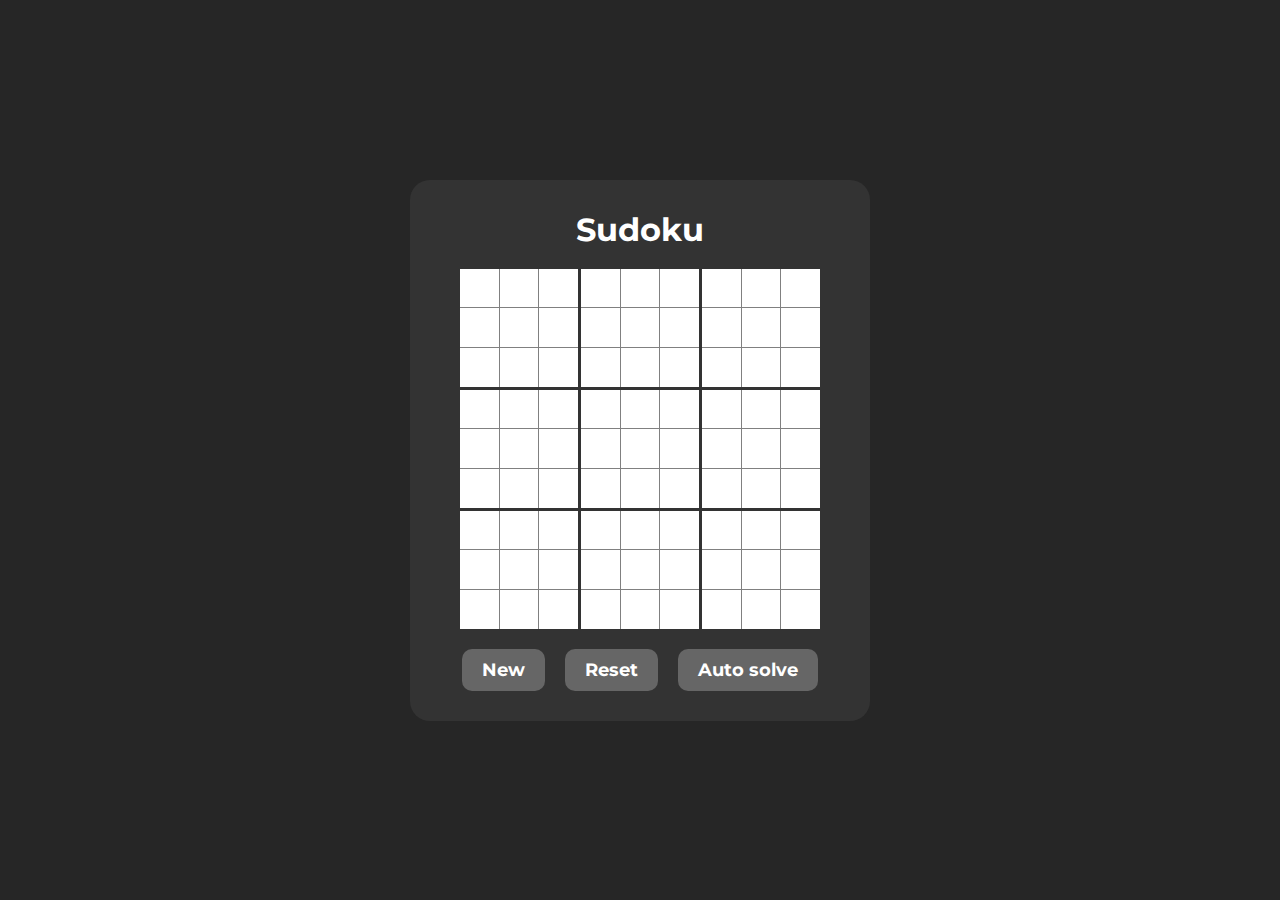
==== Sudoku/index.html @ 14457b55 "Initial commit" ====
<!DOCTYPE html>
<html lang="en">
  <head>
    <meta charset="UTF-8" />
    <meta name="viewport" content="width=device-width, initial-scale=1.0" />
    <title>Sudoku</title>
    <link rel="stylesheet" href="style.css" />
  </head>
  <body>
    <div class="container">
        <h1>Sudoku</h1>
      <div class="game-container">
        <div class="cell">
          <div class="number" id="number"></div>
          <div class="number" id="number"></div>
          <div class="number" id="number"></div>
          <div class="number" id="number"></div>
          <div class="number" id="number"></div>
          <div class="number" id="number"></div>
          <div class="number" id="number"></div>
          <div class="number" id="number"></div>
          <div class="number" id="number"></div>
        </div>
        <div class="cell">
          <div class="number" id="number"></div>
          <div class="number" id="number"></div>
          <div class="number" id="number"></div>
          <div class="number" id="number"></div>
          <div class="number" id="number"></div>
          <div class="number" id="number"></div>
          <div class="number" id="number"></div>
          <div class="number" id="number"></div>
          <div class="number" id="number"></div>
        </div>
        <div class="cell">
          <div class="number" id="number"></div>
          <div class="number" id="number"></div>
          <div class="number" id="number"></div>
          <div class="number" id="number"></div>
          <div class="number" id="number"></div>
          <div class="number" id="number"></div>
          <div class="number" id="number"></div>
          <div class="number" id="number"></div>
          <div class="number" id="number"></div>
        </div>
        <div class="cell">
          <div class="number" id="number"></div>
          <div class="number" id="number"></div>
          <div class="number" id="number"></div>
          <div class="number" id="number"></div>
          <div class="number" id="number"></div>
          <div class="number" id="number"></div>
          <div class="number" id="number"></div>
          <div class="number" id="number"></div>
          <div class="number" id="number"></div>
        </div>
        <div class="cell">
          <div class="number" id="number"></div>
          <div class="number" id="number"></div>
          <div class="number" id="number"></div>
          <div class="number" id="number"></div>
          <div class="number" id="number"></div>
          <div class="number" id="number"></div>
          <div class="number" id="number"></div>
          <div class="number" id="number"></div>
          <div class="number" id="number"></div>
        </div>
        <div class="cell">
          <div class="number" id="number"></div>
          <div class="number" id="number"></div>
          <div class="number" id="number"></div>
          <div class="number" id="number"></div>
          <div class="number" id="number"></div>
          <div class="number" id="number"></div>
          <div class="number" id="number"></div>
          <div class="number" id="number"></div>
          <div class="number" id="number"></div>
        </div>
        <div class="cell">
          <div class="number" id="number"></div>
          <div class="number" id="number"></div>
          <div class="number" id="number"></div>
          <div class="number" id="number"></div>
          <div class="number" id="number"></div>
          <div class="number" id="number"></div>
          <div class="number" id="number"></div>
          <div class="number" id="number"></div>
          <div class="number" id="number"></div>
        </div>
        <div class="cell">
          <div class="number" id="number"></div>
          <div class="number" id="number"></div>
          <div class="number" id="number"></div>
          <div class="number" id="number"></div>
          <div class="number" id="number"></div>
          <div class="number" id="number"></div>
          <div class="number" id="number"></div>
          <div class="number" id="number"></div>
          <div class="number" id="number"></div>
        </div>
        <div class="cell">
          <div class="number" id="number"></div>
          <div class="number" id="number"></div>
          <div class="number" id="number"></div>
          <div class="number" id="number"></div>
          <div class="number" id="number"></div>
          <div class="number" id="number"></div>
          <div class="number" id="number"></div>
          <div class="number" id="number"></div>
          <div class="number" id="number"></div>
        </div>
        
      </div>
      <div class="game-buttons">
        <button onclick="drawNew()">New</button>
        <button onclick="resetBoard()">Reset</button>
        <button>Auto solve</button>

      </div>
    </div>
    <script src="index.js"></script>
  </body>
</html>
---- Sudoku/style.css ----
@import url("https://fonts.googleapis.com/css2?family=Montserrat:ital,wght@0,100..900;1,100..900&family=Open+Sans:ital,wght@0,300..800;1,300..800&display=swap");

* {
  margin: 0;
  padding: 0;
  box-sizing: border-box;
}

body {
  background-color: hsl(0, 0%, 15%);
  font-family: "Montserrat", sans-serif;
  display: flex;
  justify-content: center;
  align-items: center;
  min-height: 100vh;
}

.container {
  background-color: hsl(0, 0%, 20%);
  padding: 30px;
  border-radius: 20px;
}

.container h1 {
  color: white;
  text-align: center;
}

.game-container {
  width: 400px;
  height: 400px;
  padding: 20px;
  display: grid;
  grid-template-columns: repeat(3, 1fr);
  grid-template-rows: repeat(3, 1fr);
  gap: 3px;
}

.cell {
  background-color: grey;
  display: grid;
  grid-template-columns: repeat(3, 1fr);
  grid-template-rows: repeat(3, 1fr);
  gap: 1px;
}

.number {
  background-color: white;
  transition: all 0.2s ease;
  cursor: pointer;
  color: black;
  display: flex;
  justify-content: center;
  align-items: center;
}

.number:hover {
  background-color: whitesmoke;
}

.game-buttons{
    width: 100%;
    display: flex;
    justify-content: center;
    gap: 20px;
}

.game-buttons button{
    padding: 10px 20px;
    border: none;
    border-radius: 10px;
    font-family: 'Montserrat', sans-serif;
    font-size: large;
    font-weight: bold;
    background-color: hsl(0, 0%, 40%);
    color: white;
    cursor: pointer;
    transition: all 0.2s ease;
}

.game-buttons button:hover{
    background-color: hsl(0, 0%, 50%);
}
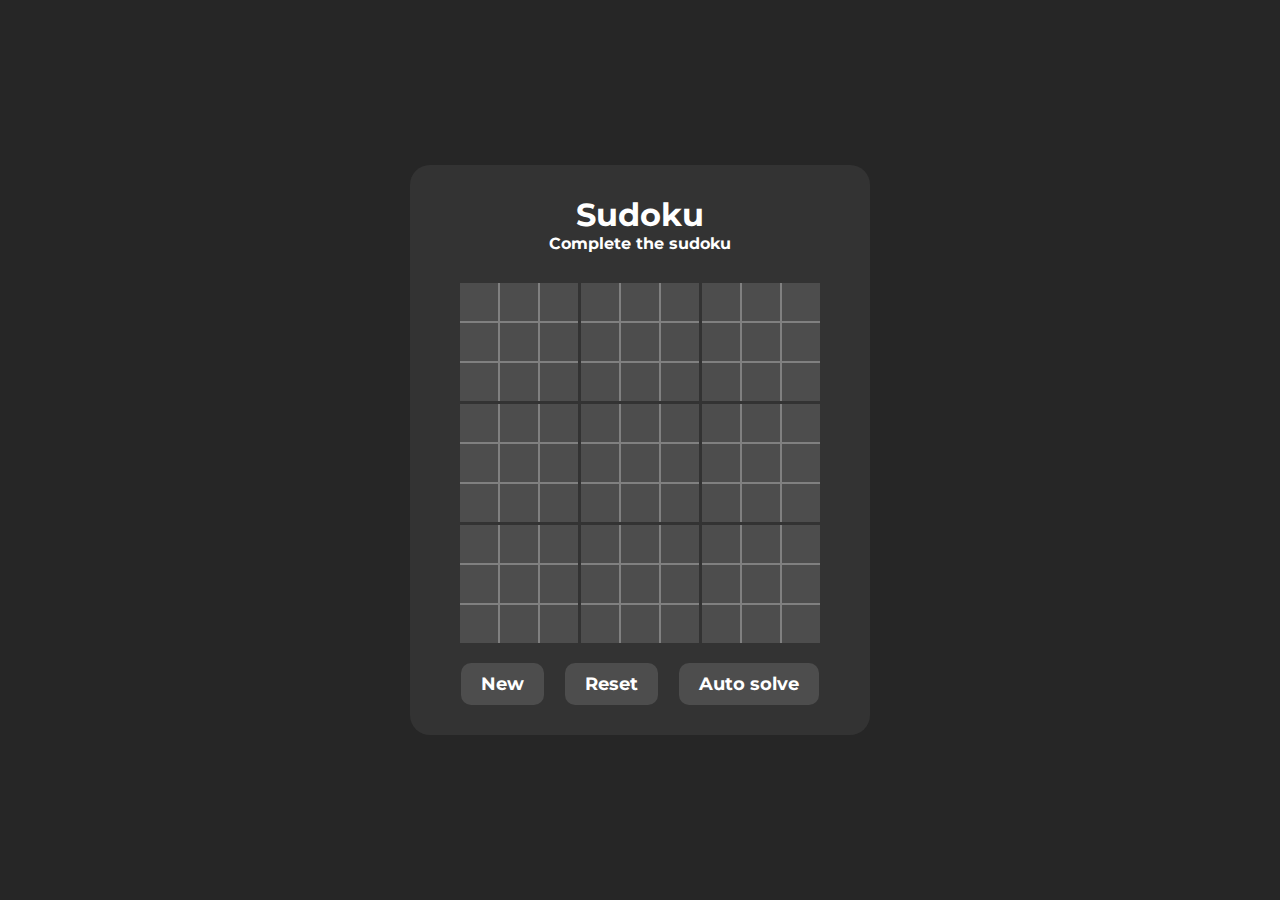
==== commit a8ea06b7: "Styling changes" ====
--- a/Sudoku/index.html
+++ b/Sudoku/index.html
@@ -8,7 +8,10 @@
   </head>
   <body>
     <div class="container">
+      <div class="game-text">
         <h1>Sudoku</h1>
+        <p id="status">Complete the sudoku</p>
+      </div>
       <div class="game-container">
         <div class="cell">
           <div class="number" id="number"></div>
@@ -109,13 +112,11 @@
           <div class="number" id="number"></div>
           <div class="number" id="number"></div>
         </div>
-        
       </div>
       <div class="game-buttons">
         <button onclick="drawNew()">New</button>
         <button onclick="resetBoard()">Reset</button>
         <button>Auto solve</button>
-
       </div>
     </div>
     <script src="index.js"></script>
--- a/Sudoku/style.css
+++ b/Sudoku/style.css
@@ -21,9 +21,15 @@
   border-radius: 20px;
 }
 
-.container h1 {
+.game-text {
   color: white;
   text-align: center;
+}
+
+.game-text p {
+  font-size: 16px;
+  margin-bottom: 10px;
+  font-weight: bold;
 }
 
 .game-container {
@@ -41,28 +47,27 @@
   display: grid;
   grid-template-columns: repeat(3, 1fr);
   grid-template-rows: repeat(3, 1fr);
-  gap: 1px;
+  gap: 2px;
 }
 
 .number {
-  background-color: white;
+  background-color: hsl(0, 0%, 30%);
   transition: all 0.2s ease;
   cursor: pointer;
-  color: black;
+  color: white;
   display: flex;
   justify-content: center;
   align-items: center;
 }
 
 .number:hover {
-  background-color: whitesmoke;
+  background-color: hsl(0, 0%, 25%);
 }
 
 .game-buttons{
     width: 100%;
     display: flex;
-    justify-content: center;
-    gap: 20px;
+    justify-content: space-evenly;
 }
 
 .game-buttons button{
@@ -72,12 +77,12 @@
     font-family: 'Montserrat', sans-serif;
     font-size: large;
     font-weight: bold;
-    background-color: hsl(0, 0%, 40%);
+    background-color: hsl(0, 0%, 30%);
     color: white;
     cursor: pointer;
     transition: all 0.2s ease;
 }
 
 .game-buttons button:hover{
-    background-color: hsl(0, 0%, 50%);
+    background-color: hsl(0, 0%, 25%);
 }
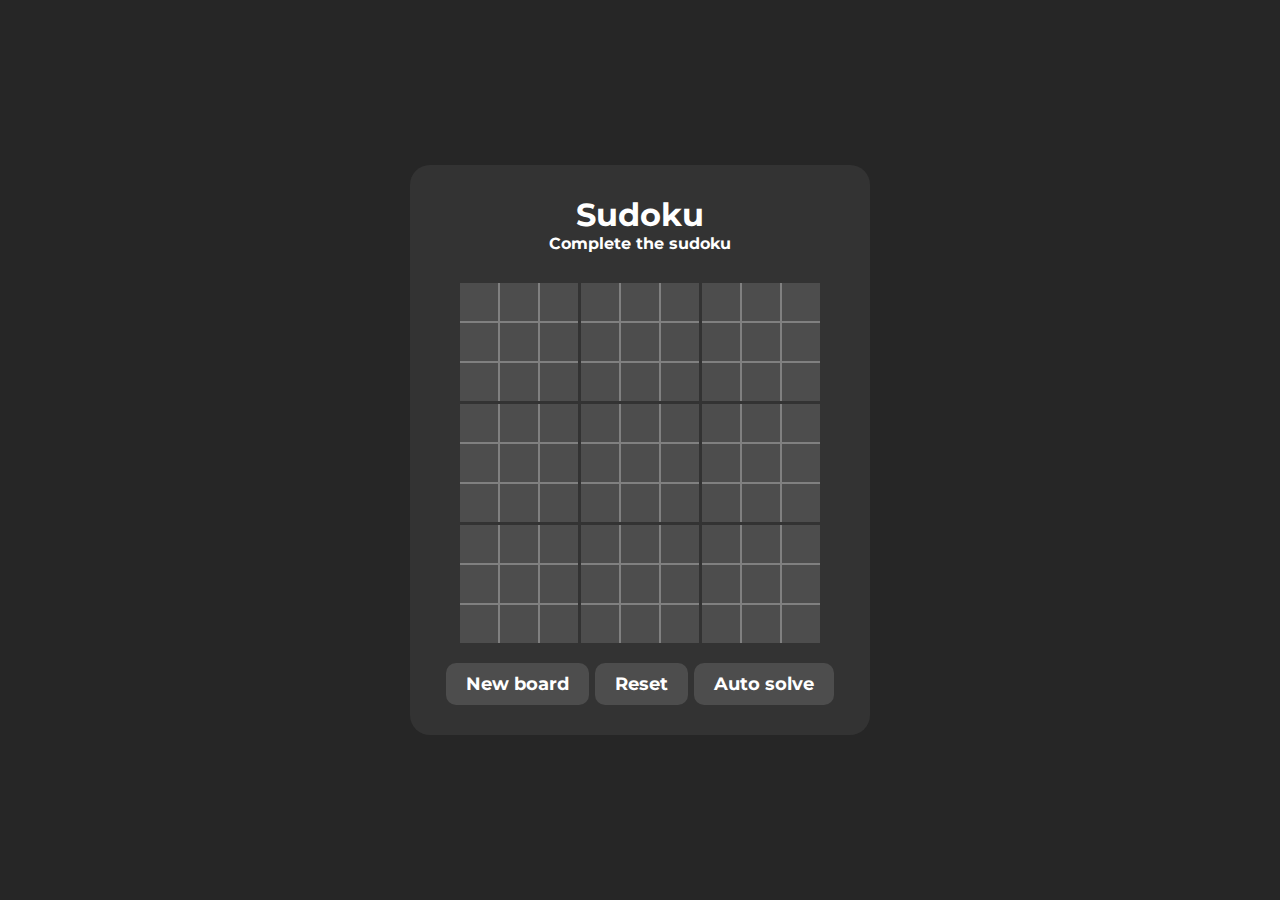
==== commit 5f29cb3f: "Small styling change (again)" ====
--- a/Sudoku/index.html
+++ b/Sudoku/index.html
@@ -114,7 +114,7 @@
         </div>
       </div>
       <div class="game-buttons">
-        <button onclick="drawNew()">New</button>
+        <button onclick="drawNew()">New board</button>
         <button onclick="resetBoard()">Reset</button>
         <button>Auto solve</button>
       </div>
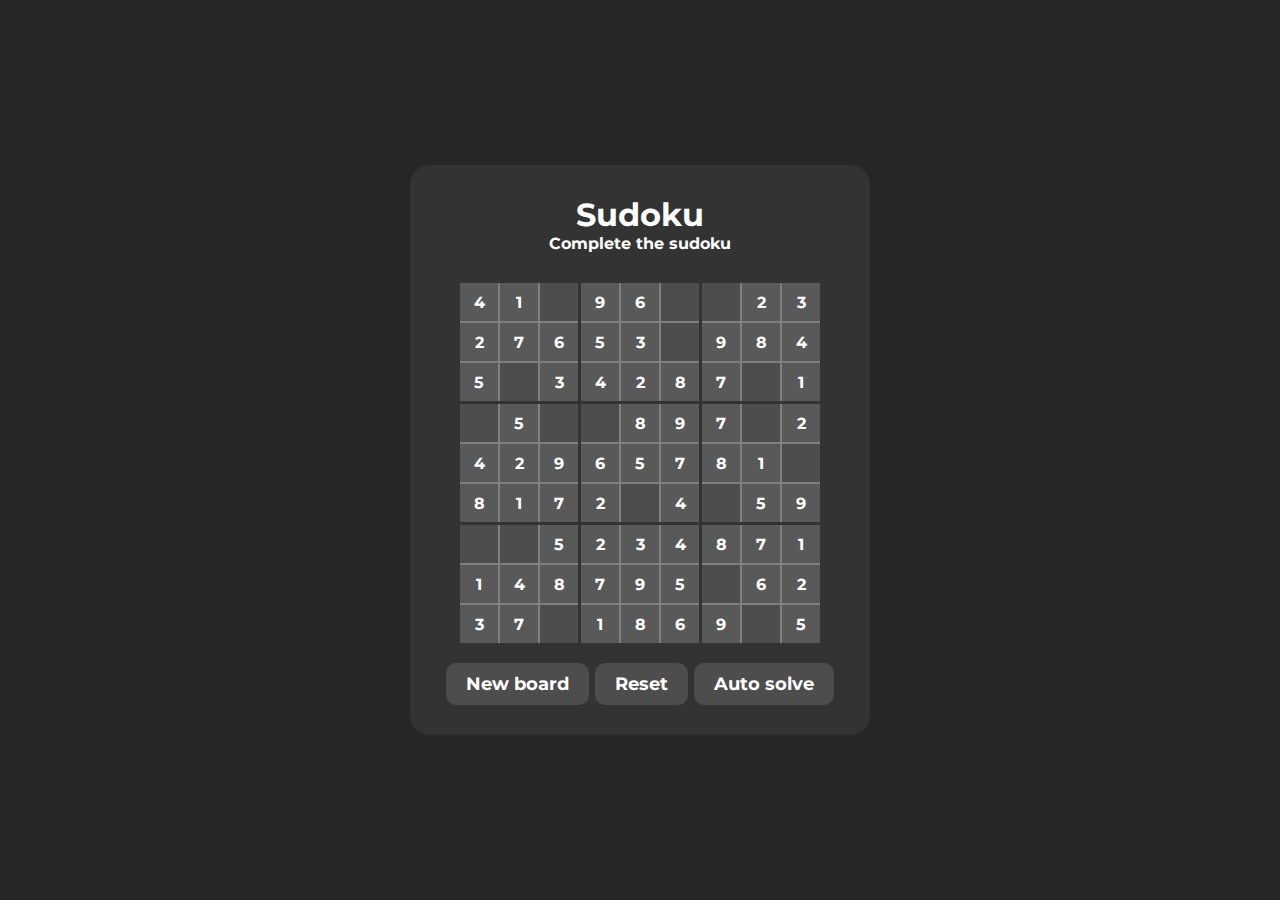
==== commit cfca1568: "Basic functionality is done" ====
--- a/Sudoku/index.html
+++ b/Sudoku/index.html
@@ -10,113 +10,13 @@
     <div class="container">
       <div class="game-text">
         <h1>Sudoku</h1>
-        <p id="status">Complete the sudoku</p>
+        <p id="status-sudoku">Complete the sudoku</p>
       </div>
-      <div class="game-container">
-        <div class="cell">
-          <div class="number" id="number"></div>
-          <div class="number" id="number"></div>
-          <div class="number" id="number"></div>
-          <div class="number" id="number"></div>
-          <div class="number" id="number"></div>
-          <div class="number" id="number"></div>
-          <div class="number" id="number"></div>
-          <div class="number" id="number"></div>
-          <div class="number" id="number"></div>
-        </div>
-        <div class="cell">
-          <div class="number" id="number"></div>
-          <div class="number" id="number"></div>
-          <div class="number" id="number"></div>
-          <div class="number" id="number"></div>
-          <div class="number" id="number"></div>
-          <div class="number" id="number"></div>
-          <div class="number" id="number"></div>
-          <div class="number" id="number"></div>
-          <div class="number" id="number"></div>
-        </div>
-        <div class="cell">
-          <div class="number" id="number"></div>
-          <div class="number" id="number"></div>
-          <div class="number" id="number"></div>
-          <div class="number" id="number"></div>
-          <div class="number" id="number"></div>
-          <div class="number" id="number"></div>
-          <div class="number" id="number"></div>
-          <div class="number" id="number"></div>
-          <div class="number" id="number"></div>
-        </div>
-        <div class="cell">
-          <div class="number" id="number"></div>
-          <div class="number" id="number"></div>
-          <div class="number" id="number"></div>
-          <div class="number" id="number"></div>
-          <div class="number" id="number"></div>
-          <div class="number" id="number"></div>
-          <div class="number" id="number"></div>
-          <div class="number" id="number"></div>
-          <div class="number" id="number"></div>
-        </div>
-        <div class="cell">
-          <div class="number" id="number"></div>
-          <div class="number" id="number"></div>
-          <div class="number" id="number"></div>
-          <div class="number" id="number"></div>
-          <div class="number" id="number"></div>
-          <div class="number" id="number"></div>
-          <div class="number" id="number"></div>
-          <div class="number" id="number"></div>
-          <div class="number" id="number"></div>
-        </div>
-        <div class="cell">
-          <div class="number" id="number"></div>
-          <div class="number" id="number"></div>
-          <div class="number" id="number"></div>
-          <div class="number" id="number"></div>
-          <div class="number" id="number"></div>
-          <div class="number" id="number"></div>
-          <div class="number" id="number"></div>
-          <div class="number" id="number"></div>
-          <div class="number" id="number"></div>
-        </div>
-        <div class="cell">
-          <div class="number" id="number"></div>
-          <div class="number" id="number"></div>
-          <div class="number" id="number"></div>
-          <div class="number" id="number"></div>
-          <div class="number" id="number"></div>
-          <div class="number" id="number"></div>
-          <div class="number" id="number"></div>
-          <div class="number" id="number"></div>
-          <div class="number" id="number"></div>
-        </div>
-        <div class="cell">
-          <div class="number" id="number"></div>
-          <div class="number" id="number"></div>
-          <div class="number" id="number"></div>
-          <div class="number" id="number"></div>
-          <div class="number" id="number"></div>
-          <div class="number" id="number"></div>
-          <div class="number" id="number"></div>
-          <div class="number" id="number"></div>
-          <div class="number" id="number"></div>
-        </div>
-        <div class="cell">
-          <div class="number" id="number"></div>
-          <div class="number" id="number"></div>
-          <div class="number" id="number"></div>
-          <div class="number" id="number"></div>
-          <div class="number" id="number"></div>
-          <div class="number" id="number"></div>
-          <div class="number" id="number"></div>
-          <div class="number" id="number"></div>
-          <div class="number" id="number"></div>
-        </div>
-      </div>
+      <div class="game-container"></div>
       <div class="game-buttons">
-        <button onclick="drawNew()">New board</button>
-        <button onclick="resetBoard()">Reset</button>
-        <button>Auto solve</button>
+        <button onclick="generateInitialBoard()">New board</button>
+        <button onclick="backToInitial()">Reset</button>
+        <button onclick="solveInitialBoard()">Auto solve</button>
       </div>
     </div>
     <script src="index.js"></script>
--- a/Sudoku/style.css
+++ b/Sudoku/style.css
@@ -50,7 +50,7 @@
   gap: 2px;
 }
 
-.number {
+.number-input {
   background-color: hsl(0, 0%, 30%);
   transition: all 0.2s ease;
   cursor: pointer;
@@ -58,31 +58,45 @@
   display: flex;
   justify-content: center;
   align-items: center;
+  width: 100%;
+  height: 100%;
+  border: none;
+  font-family: "Montserrat", sans-serif;
+  font-size: medium;
+  font-weight: bold;
+  transition: all 0.2s ease;
+  text-align: center;
 }
 
-.number:hover {
+.number-input:hover {
   background-color: hsl(0, 0%, 25%);
 }
 
-.game-buttons{
-    width: 100%;
-    display: flex;
-    justify-content: space-evenly;
+.game-buttons {
+  width: 100%;
+  display: flex;
+  justify-content: space-evenly;
 }
 
-.game-buttons button{
-    padding: 10px 20px;
-    border: none;
-    border-radius: 10px;
-    font-family: 'Montserrat', sans-serif;
-    font-size: large;
-    font-weight: bold;
-    background-color: hsl(0, 0%, 30%);
-    color: white;
-    cursor: pointer;
-    transition: all 0.2s ease;
+.game-buttons button {
+  padding: 10px 20px;
+  border: none;
+  border-radius: 10px;
+  font-family: "Montserrat", sans-serif;
+  font-size: large;
+  font-weight: bold;
+  background-color: hsl(0, 0%, 30%);
+  color: white;
+  cursor: pointer;
+  transition: all 0.2s ease;
 }
 
-.game-buttons button:hover{
-    background-color: hsl(0, 0%, 25%);
+.game-buttons button:hover {
+  background-color: hsl(0, 0%, 25%);
 }
+
+input::-webkit-outer-spin-button,
+input::-webkit-inner-spin-button {
+  -webkit-appearance: none;
+  margin: 0;
+}
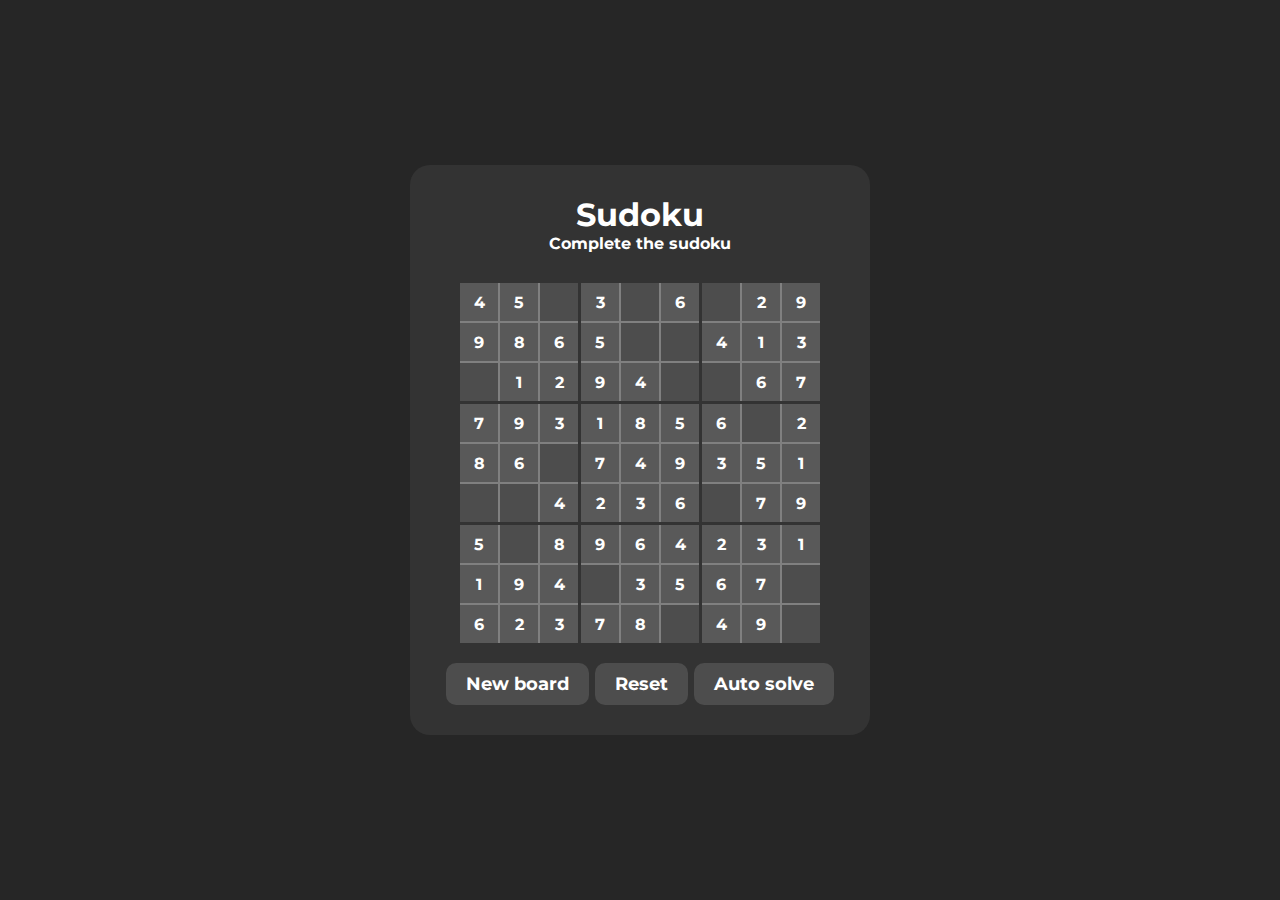
==== commit db45d4b4: "file structure" ====
--- a/Sudoku/index.html
+++ b/Sudoku/index.html
@@ -22,3 +22,4 @@
     <script src="index.js"></script>
   </body>
 </html>
+
